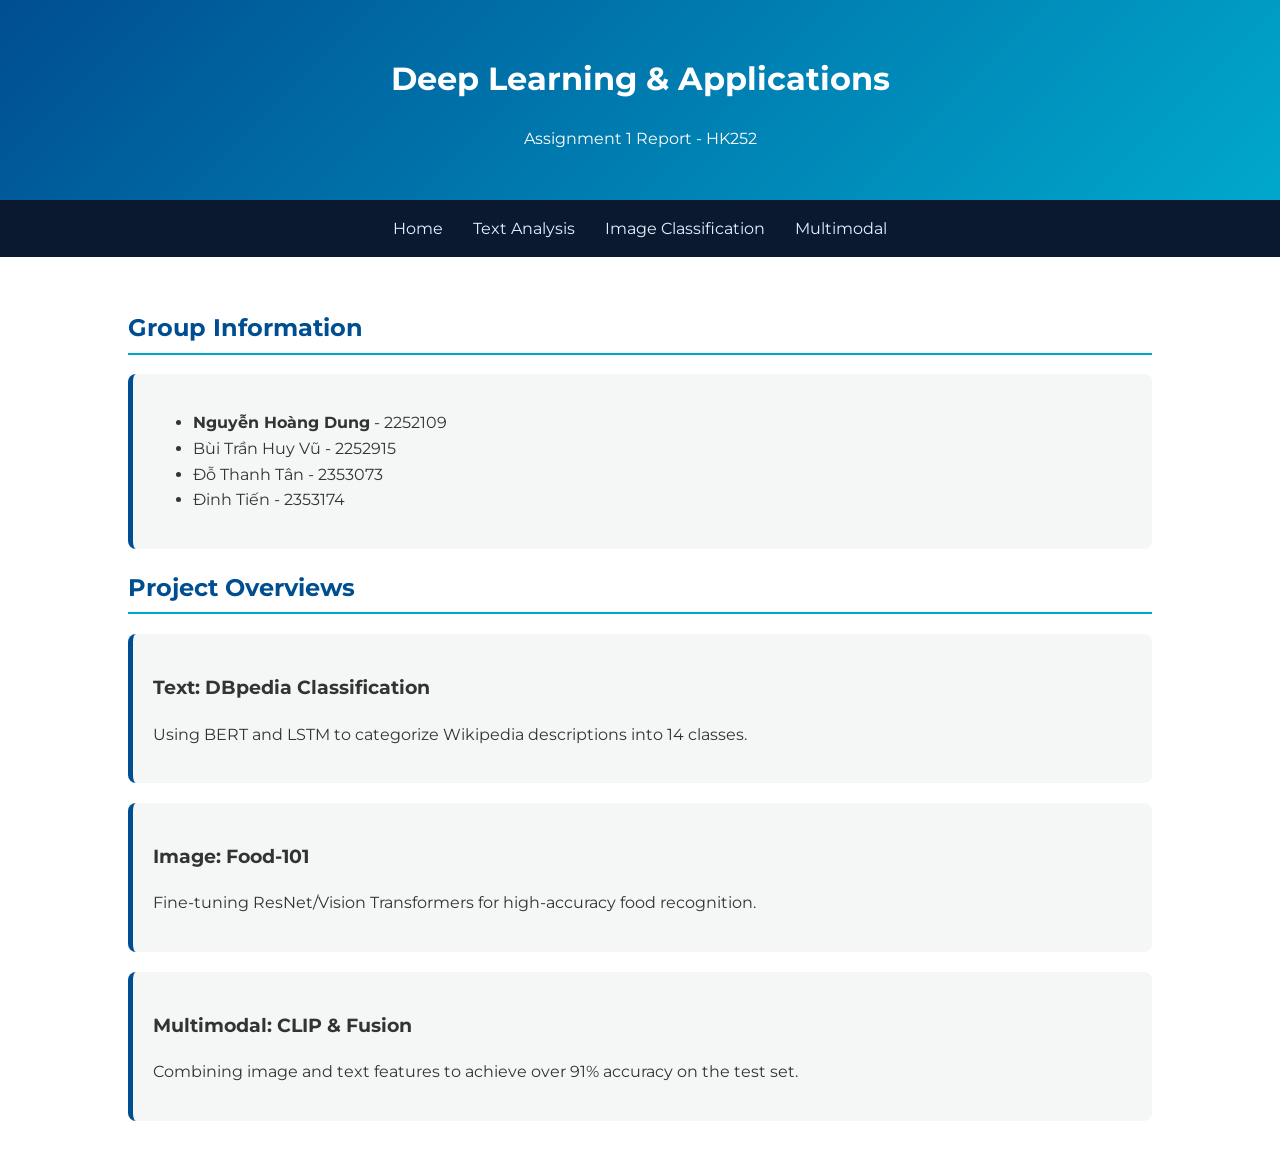
==== index.html @ 76dd9f7e "new file:   image.html 	new file:   index.html 	new file:   multimodal.html 	new file:   readme.md 	" ====
<!DOCTYPE html>
<html lang="en">
<head>
    <link rel="stylesheet" href="style.css">
    <title>DL Assignment 1 | Team 2252109</title>
</head>
<body>
    <header>
        <h1>Deep Learning & Applications</h1>
        <p>Assignment 1 Report - HK252</p>
    </header>
    <nav>
        <a href="index.html">Home</a>
        <a href="text.html">Text Analysis</a>
        <a href="image.html">Image Classification</a>
        <a href="multimodal.html">Multimodal</a>
    </nav>
    <div class="container">
        <h2>Group Information</h2>
        <div class="card">
            <ul>
                <li><strong>Nguyễn Hoàng Dung</strong> - 2252109</li>
                <li>Bùi Trần Huy Vũ - 2252915</li>
                <li>Đỗ Thanh Tân - 2353073</li>
                <li>Đinh Tiến - 2353174</li>
            </ul>
        </div>

        <h2>Project Overviews</h2>
        <div class="card">
            <h3>Text: DBpedia Classification</h3>
            <p>Using BERT and LSTM to categorize Wikipedia descriptions into 14 classes.</p>
        </div>
        <div class="card">
            <h3>Image: Food-101</h3>
            <p>Fine-tuning ResNet/Vision Transformers for high-accuracy food recognition.</p>
        </div>
        <div class="card">
            <h3>Multimodal: CLIP & Fusion</h3>
            <p>Combining image and text features to achieve over 91% accuracy on the test set.</p>
        </div>
    </div>
</body>
</html>
---- style.css ----
@import url('https://fonts.googleapis.com/css2?family=Montserrat:wght@300;400;700&display=swap');

:root {
    --primary-blue: #004e92;
    --accent-teal: #00a8cc;
    --dark-bg: #0a192f;
    --light-text: #e6f1ff;
    --white: #ffffff;
}

body {
    font-family: 'Montserrat', sans-serif;
    margin: 0;
    line-height: 1.6;
    background-color: var(--white);
    color: #333;
}

header {
    background: linear-gradient(135deg, var(--primary-blue), var(--accent-teal));
    color: white;
    padding: 2rem 10%;
    text-align: center;
}

nav {
    display: flex;
    justify-content: center;
    background: var(--dark-bg);
    padding: 1rem;
    position: sticky;
    top: 0;
}

nav a {
    color: var(--light-text);
    text-decoration: none;
    margin: 0 15px;
    font-weight: 400;
}

nav a:hover { color: var(--accent-teal); }

.container { padding: 2rem 10%; }

.card {
    border-left: 5px solid var(--primary-blue);
    background: #f4f7f6;
    padding: 20px;
    margin-bottom: 20px;
    border-radius: 8px;
}

h2 { color: var(--primary-blue); border-bottom: 2px solid var(--accent-teal); padding-bottom: 5px; }
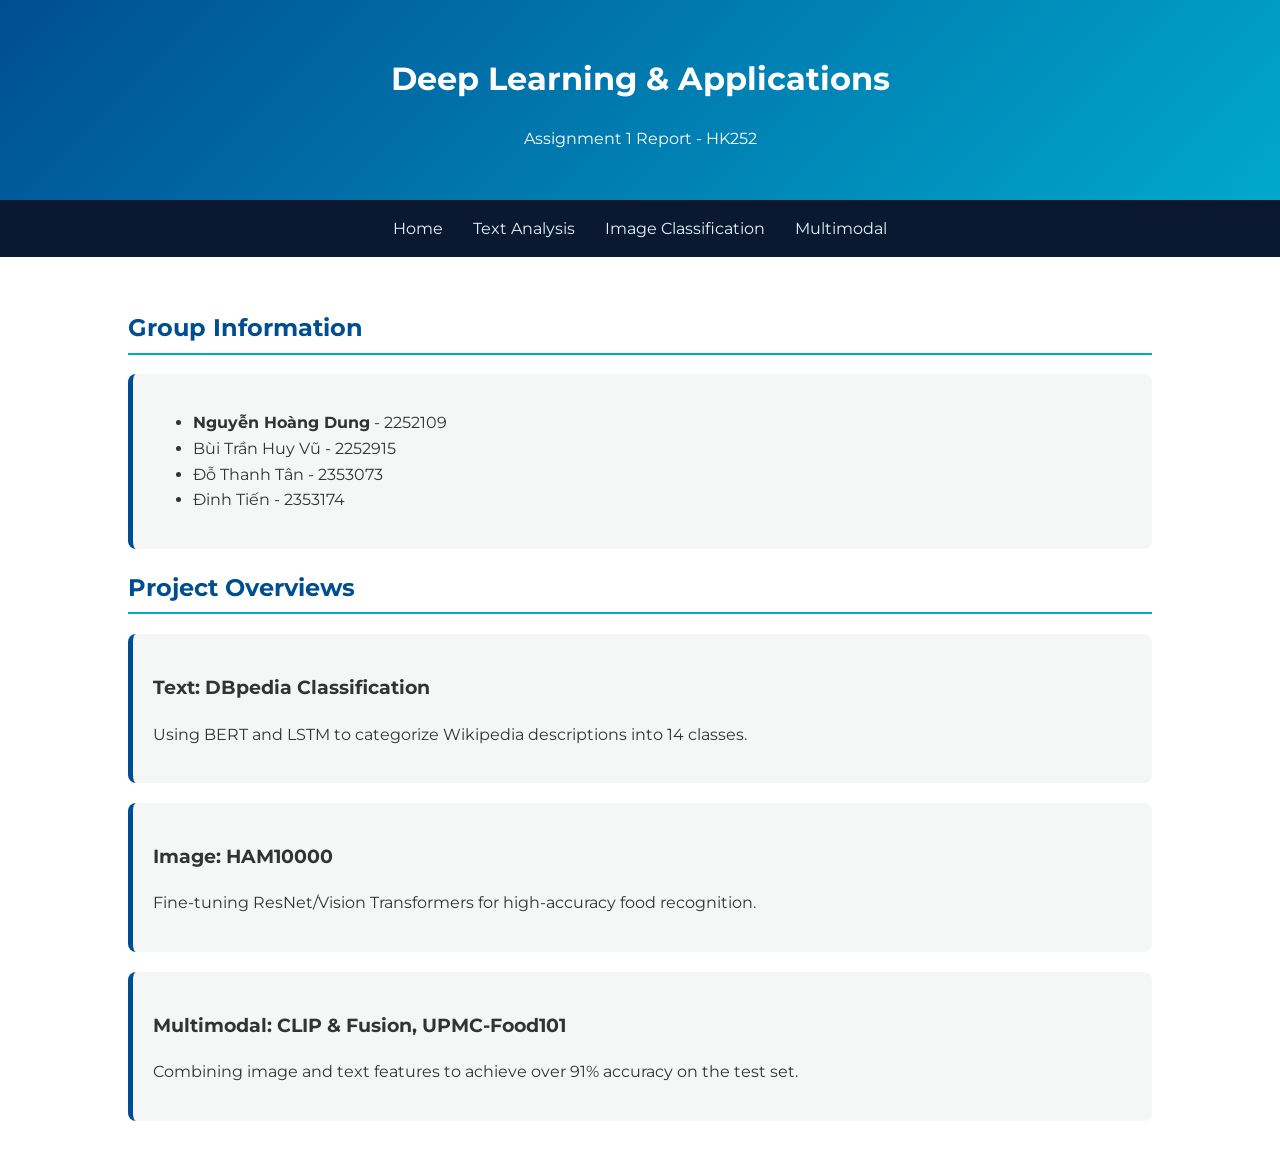
==== commit 7a7a783d: "modified:   index.html" ====
--- a/index.html
+++ b/index.html
@@ -32,11 +32,11 @@
             <p>Using BERT and LSTM to categorize Wikipedia descriptions into 14 classes.</p>
         </div>
         <div class="card">
-            <h3>Image: Food-101</h3>
+            <h3>Image: HAM10000</h3>
             <p>Fine-tuning ResNet/Vision Transformers for high-accuracy food recognition.</p>
         </div>
         <div class="card">
-            <h3>Multimodal: CLIP & Fusion</h3>
+            <h3>Multimodal: CLIP & Fusion, UPMC-Food101</h3>
             <p>Combining image and text features to achieve over 91% accuracy on the test set.</p>
         </div>
     </div>
